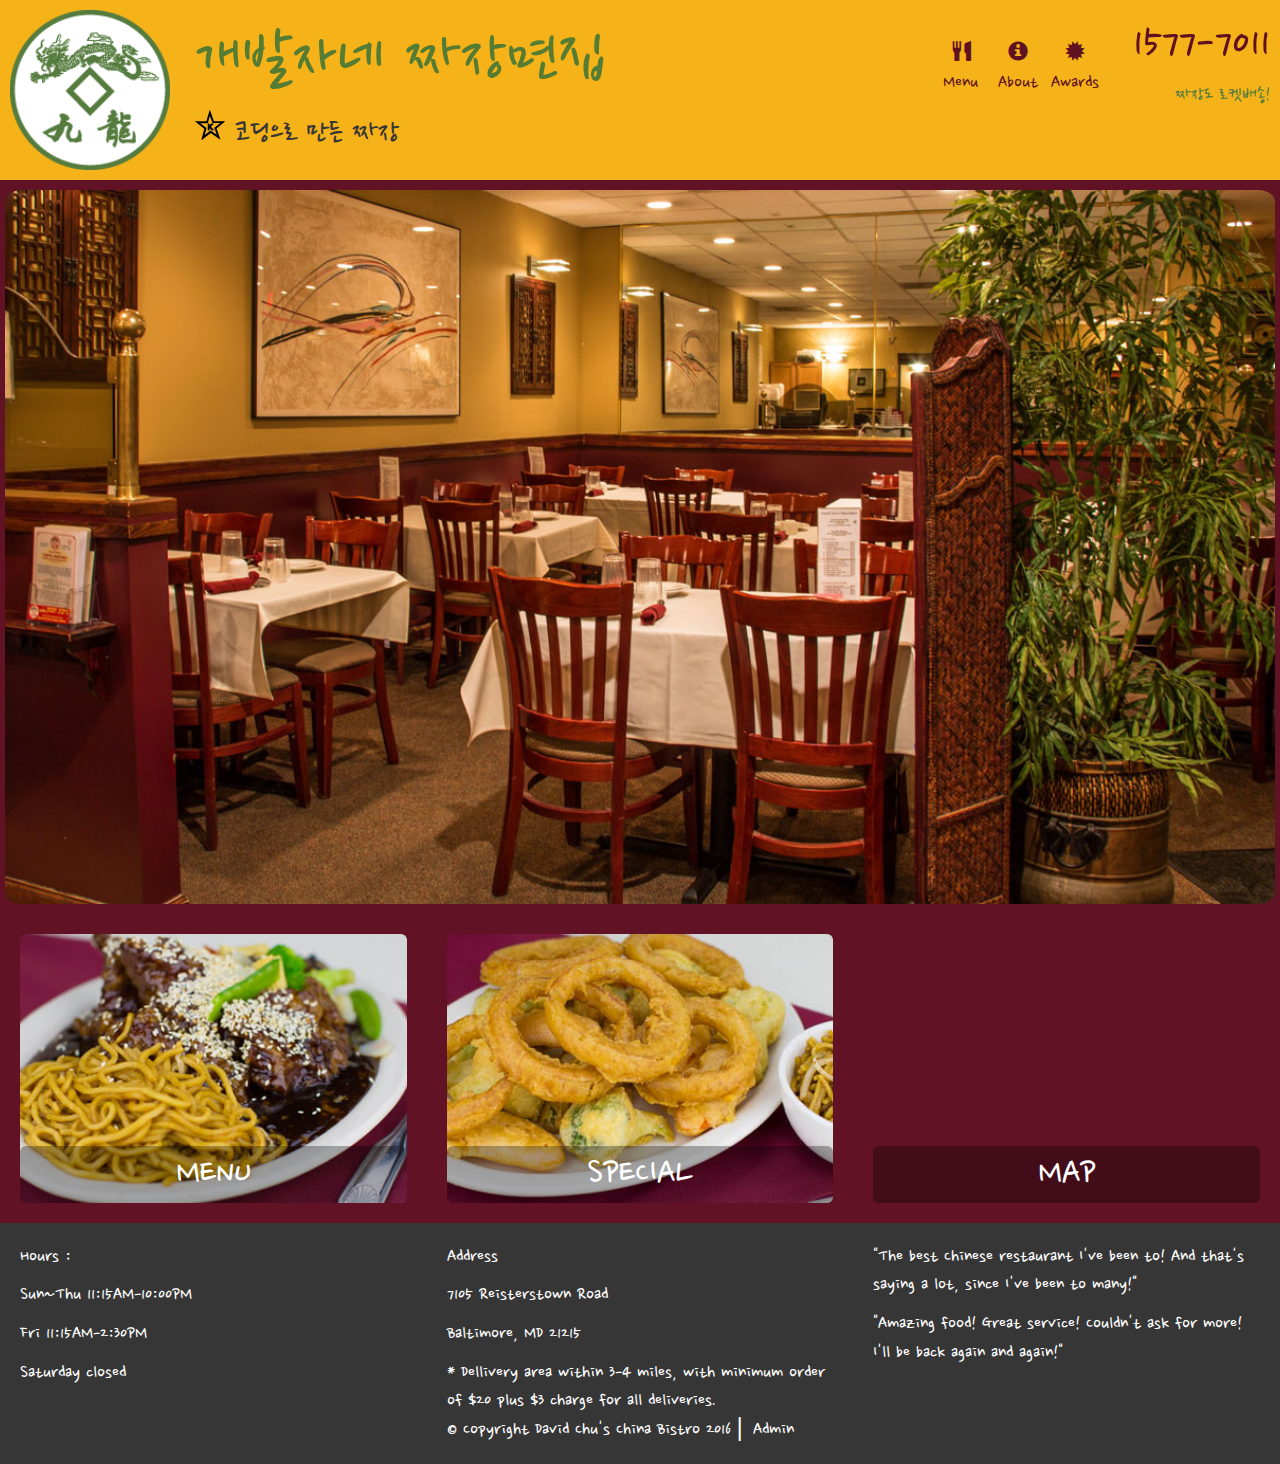
==== index.html @ 6e88ff0f "7/22 하단 Text" ====
<!doctype html>
<html lang="en">
  <head>
    <meta charset="utf-8">
    <meta http-equiv="X-UA-Compatible" content="IE=edge">
    <meta name="viewport" content="width=device-width, initial-scale=1">
    <title>David Chu's China Bistro</title>
    <link rel="stylesheet" href="css/bootstrap.min.css">
    <link rel="stylesheet" href="css/styles.css">
    <link href="https://fonts.googleapis.com/css?family=Cute+Font&display=swap" rel="stylesheet">
    <link href="https://fonts.googleapis.com/css?family=Nanum+Pen+Script&display=swap" rel="stylesheet">
    <style type="text/css">
    </style>
  </head>
<body>
  <!--상단영역-->
  <div id="top">
    <img src="images/restaurant-logo.png" id="titlelogo">
    <div id="storename">
      <div id="topname">
        개발자네 짜장면집
      </div>
      <div id="sub">
        <img src="images/star-k-logo.png" id="topstar">
        <p id="subtitle">
          코딩으로 만든 짜장
        </p>
      </div>
    </div>
    <div id="topmenu-r">
        <div id="icons">
          <div id="menu" class="icons">
            <div class="glyphicon glyphicon-cutlery"></div>
            <div>
              Menu
            </div>
          </div>
          <div id="about" class="icons">
            <span class="glyphicon glyphicon-info-sign"></span>
            <div id="what1" class="icons">
              About
            </div>
          </div>
          <div id="awards" class="icons">
            <span class="glyphicon glyphicon-certificate"></span>
            <div id="what2">
              Awards
            </div>
          </div>
        </div>
        <div id="number">
          <div id="tel">
            1577-7011
          </div>
          <div id="toprocket">
            짜장도 로켓배송!
          </div>
        </div>
    </div>
  </div>

  <!-- 가게 이미지 -->
  <div>
    <img src="images/jumbotron_1200.jpg" id="ShopPhotos">
  </div>

  <!--메뉴 사진-->
  <div id="photo_link">
    <div class="photo_link">
      <img src="images/menu-tile.jpg" class="menu_3">
      <div class="menu_3 img_menu">
        Menu
      </div>
    </div>
    <div class="photo_link">
      <img src="images/specials-tile.jpg" class="menu_3">
      <div class="menu_3 img_menu">
        Special
      </div>
    </div>
    <div class="photo_link">
      <iframe id="map" class="menu_3" src="https://www.google.com/maps/embed?pb=!1m18!1m12!1m3!1d715.5997984437793!2d127.10118620417997!3d37.51755592715083!2m3!1f0!2f0!3f0!3m2!1i1024!2i768!4f13.1!3m3!1m2!1s0x357ca50c21b9b1ff%3A0xc46d436bee2237a9!2z7J287JuU7ISx!5e0!3m2!1sko!2skr!4v1563436305483!5m2!1sko!2skr" width="600" height="450" frameborder="0" style="border:0" allowfullscreen></iframe>
      <div class="menu_3 img_menu">
        Map
      </div>
    </div>
  </div>
  <!-- 하단 -->
  <div id="footer">
    <!-- 하단 좌측 -->
    <div class="photo_link">
      <p id="footer_title">
        Hours : 
      </p>
      <p>
        Sun~Thu 11:15AM-10:00PM
      </p>
      <p>
        Fri 11:15AM-2:30PM
      </p>
      <p>
        Saturday closed
      </p>
    </div>
    <!-- 하단 중앙 -->
    <div class="photo_link">
      <div>
        <p id="footer_title">
          Address 
        </p>
        <p>
          7105 Reisterstown Road
        </p>
        <p>
          Baltimore, MD 21215
        </p>
      </div>
      <div id="delivery_area">
        * Dellivery area within 3-4 miles, with minimum order of $20 plus $3 charge for all deliveries.
      </div>
      <div>
        © Copyright David Chu's China Bistro 2016 ⎢ Admin
      </div>
    </div>
    <!-- 하단 우측 -->
    <div class="photo_link">
      <div>
        <p>
          "The best Chinese restaurant I've been to! And that's saying a lot, since I've been to many!"
        </p>
      </div>
      <div>
        <p>
          "Amazing food! Great service! Couldn't ask for more! I'll be back again and again!"
        </p>
      </div>
    </div>
  </div>


  <!-- jQuery (Bootstrap JS plugins depend on it) -->
  <script src="js/jquery-2.1.4.min.js"></script>
  <script src="js/bootstrap.min.js"></script>
  <script src="js/script.js"></script>

</body>
</html>
---- css/styles.css ----
body {
      background-color: #611224;
      font-size: 20px;
      color: #fff;
      font-family: 'Nanum Pen Script', cursive;
    }
#top {
    background-color: #f6b319;
    height: 180px;
    width: 100%;
    display: flex;
    flex-direction: row;
    padding: 10px 10px 10px 10px;
}

#storename {
    padding-left: 25px;
    padding-right: 25px;
}
#topname {
    font-size: 70px;
    color: #557c32;
    width: 410px;
}
#topstar {
    float: left;
    padding-right: 10px;
}
#subtitle {
    margin-left: 10px;
    font-size: 33px;
    color: #363636;
}
#topmenu-r {
    flex-grow: 2;
    color: #611221;
    display: Flex;
    /*padding-top: 46px*/
}
#icons {
    flex-grow: 2;
    display: flex;
    justify-content: flex-end;
    padding-right: 24px;
    padding-top: 30px;
}
.icons {
    width: 57px;
    text-align: center;
}
#number {
    width: 300x;
    text-align: right;
}

#tel {
    font-size: 50px;
    width: 143px;
}

#toprocket {
    color: #557c3e;
}

#ShopPhotos {
    padding: 10px 5px 10px 5px;
    width: 100%;
    height: auto;
    border-radius: 22px;
}

#photo_link {
    display: flex;
}

.menu_3 {
    width: 100%;
    height: auto;
    border-radius: 6px;
    text-transform: uppercase;
    font
}

.photo_link {
    position: relative;
    width: 33.333%;
    margin: 20px;
}

.photo_link #map {
    width: 100%;
    height: 100%;
}

.img_menu {
    font-size: 2em;
    position: absolute;
    bottom: 0;
    text-align: center;
    background-color: rgba(0, 0, 0, 0.3);
    width: 100%;
}

#footer {
    display: flex;
    background-color: #363636;
}
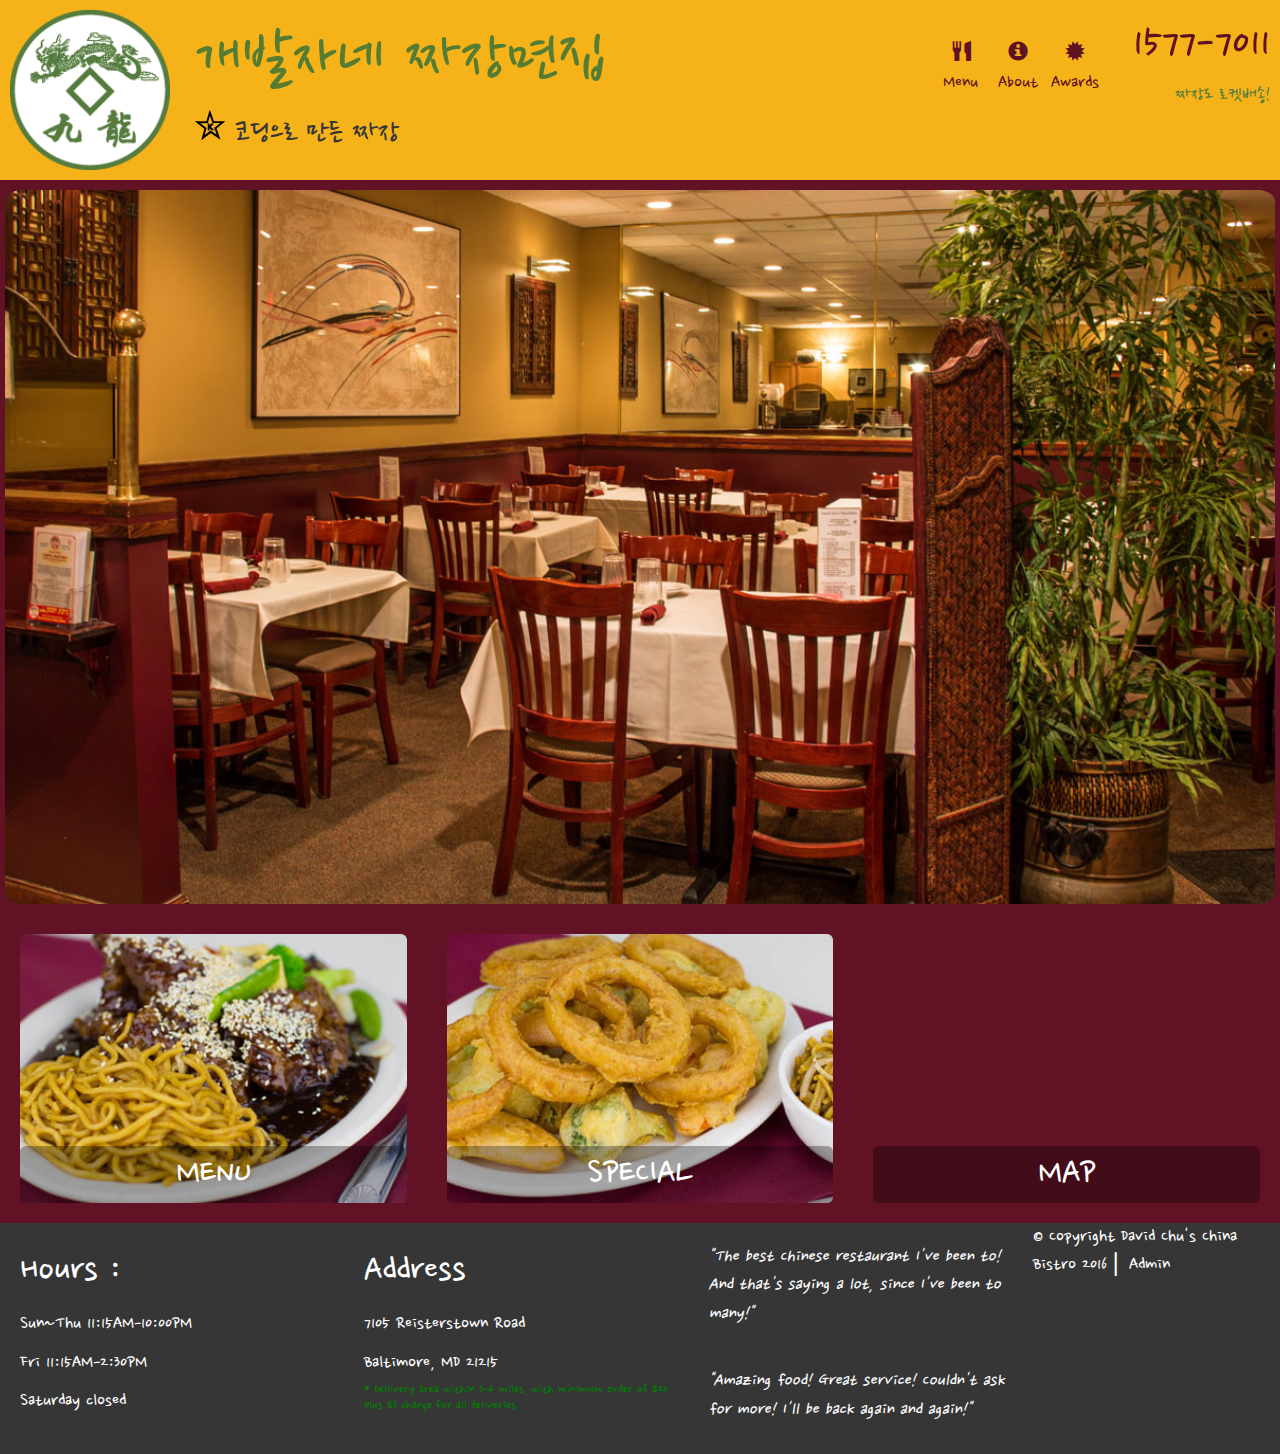
==== commit ab240502: "0722 - Footer 다 못 끝냈어요.. flex 를 이용해 copyright 를 맨 아래로 내려야해요" ====
--- a/index.html
+++ b/index.html
@@ -89,8 +89,8 @@
   <div id="footer">
     <!-- 하단 좌측 -->
     <div class="photo_link">
-      <p id="footer_title">
-        Hours : 
+      <p class="footer_title">
+        Hours :
       </p>
       <p>
         Sun~Thu 11:15AM-10:00PM
@@ -105,8 +105,8 @@
     <!-- 하단 중앙 -->
     <div class="photo_link">
       <div>
-        <p id="footer_title">
-          Address 
+        <p class="footer_title">
+          Address
         </p>
         <p>
           7105 Reisterstown Road
@@ -118,22 +118,22 @@
       <div id="delivery_area">
         * Dellivery area within 3-4 miles, with minimum order of $20 plus $3 charge for all deliveries.
       </div>
-      <div>
-        © Copyright David Chu's China Bistro 2016 ⎢ Admin
-      </div>
     </div>
     <!-- 하단 우측 -->
     <div class="photo_link">
       <div>
-        <p>
-          "The best Chinese restaurant I've been to! And that's saying a lot, since I've been to many!"
+        <p class="review">
+          "The best Chinese restaurant I've been to! And that's saying a lot, since I've been to many!"<br><br>
         </p>
       </div>
       <div>
-        <p>
+        <p class="review">
           "Amazing food! Great service! Couldn't ask for more! I'll be back again and again!"
         </p>
       </div>
+    </div>
+    <div>
+      © Copyright David Chu's China Bistro 2016 ⎢ Admin
     </div>
   </div>
 
--- a/css/styles.css
+++ b/css/styles.css
@@ -78,13 +78,18 @@
     height: auto;
     border-radius: 6px;
     text-transform: uppercase;
-    font
+}
+
+#photo_link > div:hover {
+    box-shadow: 3px 3px 7px grey;
+    border: 2px solid green;
 }
 
 .photo_link {
     position: relative;
     width: 33.333%;
     margin: 20px;
+    border-radius: 6px;
 }
 
 .photo_link #map {
@@ -106,4 +111,17 @@
     background-color: #363636;
 }
 
+#footer .footer_title {
+    font-size: 2em;
+}
 
+#footer #delivery_area {
+    font-size: 0.7em;
+    color: green;
+    line-height: 16px;
+    margin-top: -5px;
+}
+
+#footer .review {
+    font-style: italic;
+}
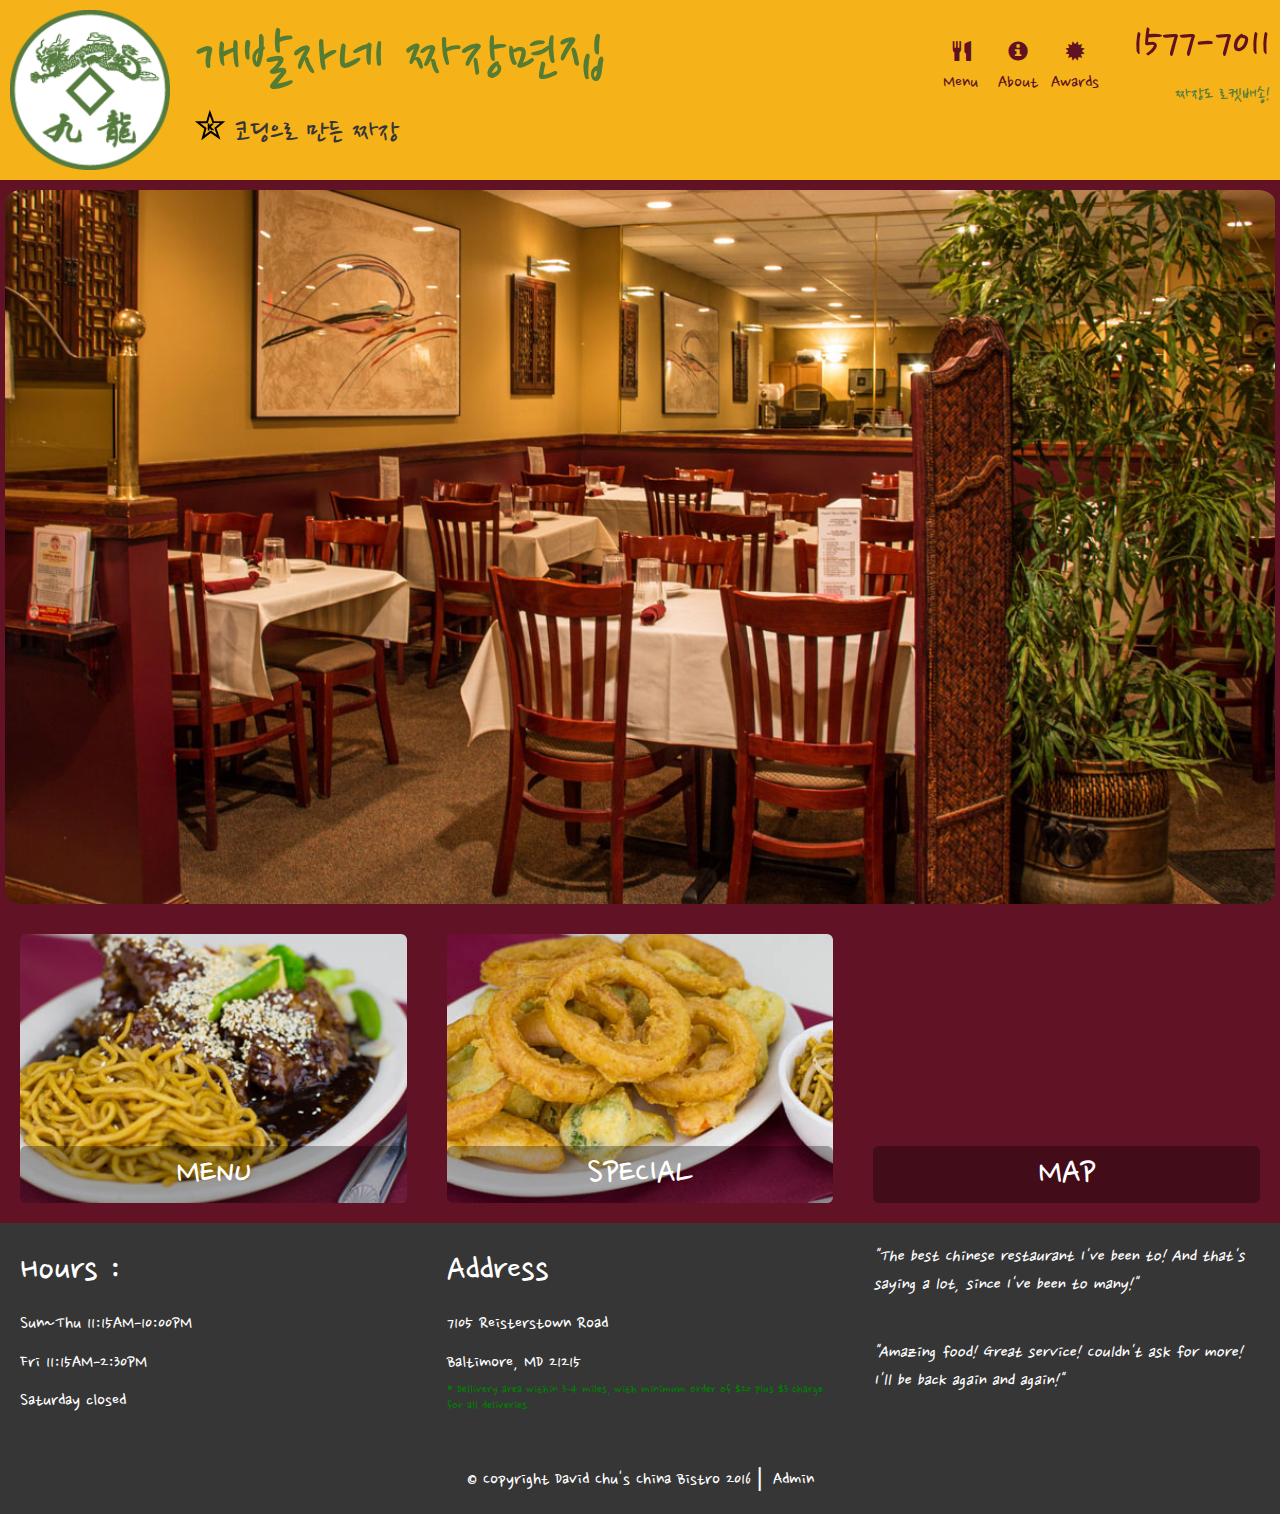
==== commit 821e4172: "copyright 를 맨 아래로 내렸어요" ====
--- a/index.html
+++ b/index.html
@@ -86,56 +86,59 @@
     </div>
   </div>
   <!-- 하단 -->
-  <div id="footer">
-    <!-- 하단 좌측 -->
-    <div class="photo_link">
-      <p class="footer_title">
-        Hours :
-      </p>
-      <p>
-        Sun~Thu 11:15AM-10:00PM
-      </p>
-      <p>
-        Fri 11:15AM-2:30PM
-      </p>
-      <p>
-        Saturday closed
-      </p>
-    </div>
-    <!-- 하단 중앙 -->
-    <div class="photo_link">
-      <div>
+  <div id="footer_all">
+    <div id="footer">
+      <!-- 하단 좌측 -->
+      <div class="photo_link">
         <p class="footer_title">
-          Address
+          Hours :
         </p>
         <p>
-          7105 Reisterstown Road
+          Sun~Thu 11:15AM-10:00PM
         </p>
         <p>
-          Baltimore, MD 21215
+          Fri 11:15AM-2:30PM
+        </p>
+        <p>
+          Saturday closed
         </p>
       </div>
-      <div id="delivery_area">
-        * Dellivery area within 3-4 miles, with minimum order of $20 plus $3 charge for all deliveries.
+      <!-- 하단 중앙 -->
+      <div class="photo_link">
+        <div>
+          <p class="footer_title">
+            Address
+          </p>
+          <p>
+            7105 Reisterstown Road
+          </p>
+          <p>
+            Baltimore, MD 21215
+          </p>
+        </div>
+        <div id="delivery_area">
+          * Dellivery area within 3-4 miles, with minimum order of $20 plus $3 charge for all deliveries.
+        </div>
+      </div>
+      <!-- 하단 우측 -->
+      <div class="photo_link">
+        <div>
+          <p class="review">
+            "The best Chinese restaurant I've been to! And that's saying a lot, since I've been to many!"<br><br>
+          </p>
+        </div>
+        <div>
+          <p class="review">
+            "Amazing food! Great service! Couldn't ask for more! I'll be back again and again!"
+          </p>
+        </div>
       </div>
     </div>
-    <!-- 하단 우측 -->
-    <div class="photo_link">
-      <div>
-        <p class="review">
-          "The best Chinese restaurant I've been to! And that's saying a lot, since I've been to many!"<br><br>
-        </p>
-      </div>
-      <div>
-        <p class="review">
-          "Amazing food! Great service! Couldn't ask for more! I'll be back again and again!"
-        </p>
-      </div>
-    </div>
-    <div>
+    <div id="footer_last">
       © Copyright David Chu's China Bistro 2016 ⎢ Admin
     </div>
   </div>
+
 
 
   <!-- jQuery (Bootstrap JS plugins depend on it) -->
--- a/css/styles.css
+++ b/css/styles.css
@@ -106,9 +106,12 @@
     width: 100%;
 }
 
+#footer_all {
+    background-color: #363636;
+}
+
 #footer {
     display: flex;
-    background-color: #363636;
 }
 
 #footer .footer_title {
@@ -125,3 +128,9 @@
 #footer .review {
     font-style: italic;
 }
+
+#footer_last {
+    width: 100%;
+    text-align: center;
+    padding: 1em;
+}